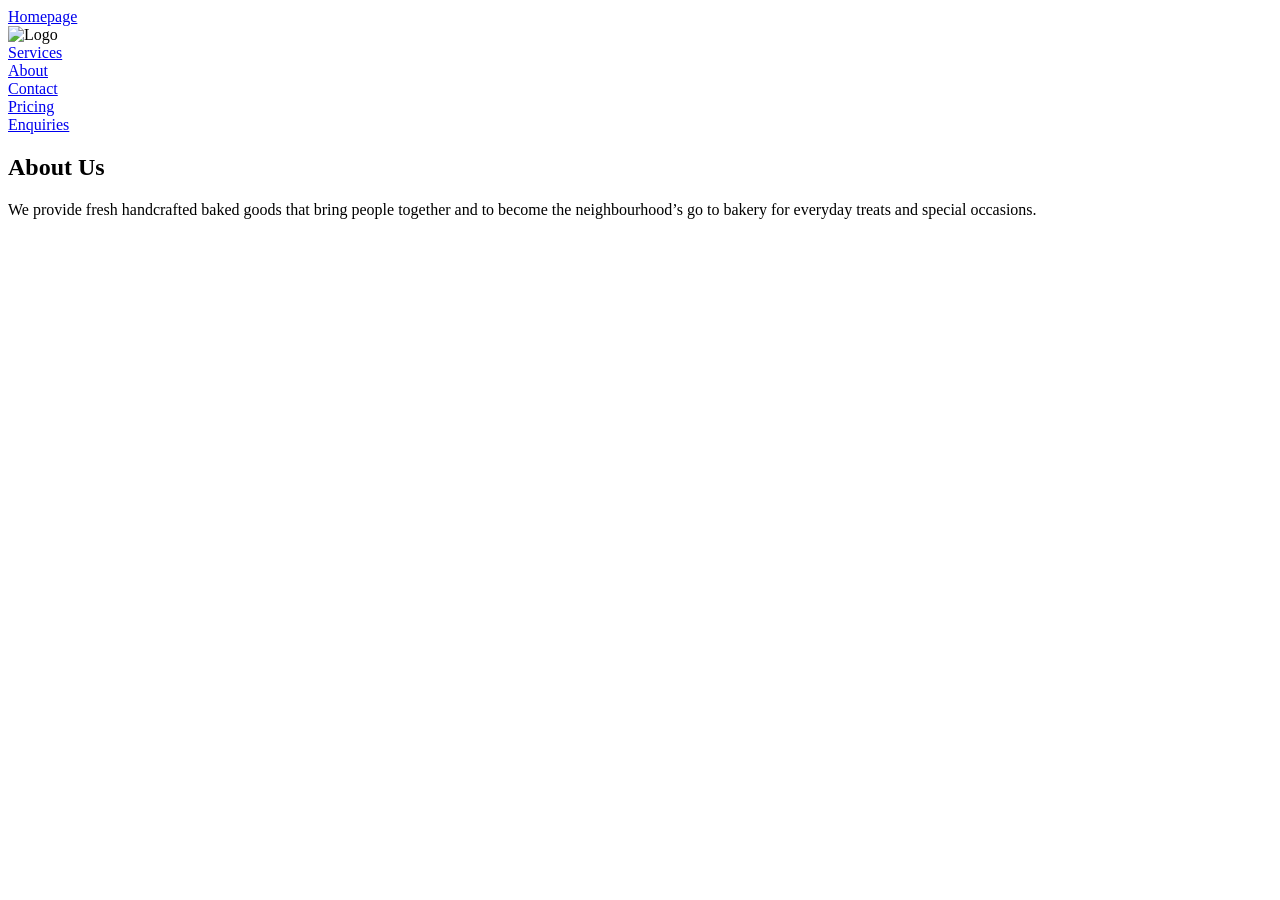
==== Bakery/about.html @ 6d9dfdcb "Add files via upload" ====
<!DOCTYPE html>
<html lang="en">
<head>
    <meta charset="UTF-8">
    <meta name="viewport" content="width=device-width, initial-scale=1.0">
    <title>Document</title>
</head>
<body>
   <nav>
        
        <a href="index.html">Homepage</a><br>
        <img src="C:\Users\Lethabo\Desktop\images\logo.jpgg" alt="Logo" style="height: 40px;"><br>
        <a href="services.html">Services</a><br>
        <a href="about.html">About</a><br>
        <a href="contact.html">Contact</a><br>
        <a href="pricing.html">Pricing</a><br>
        <a href="enquiries.html">Enquiries</a><br>
    </nav>
    <h2>About Us</h2>
    <p>We provide fresh handcrafted baked goods that bring people together and to become the neighbourhood’s go to bakery for everyday treats and special occasions. </p>
</body>
</html>
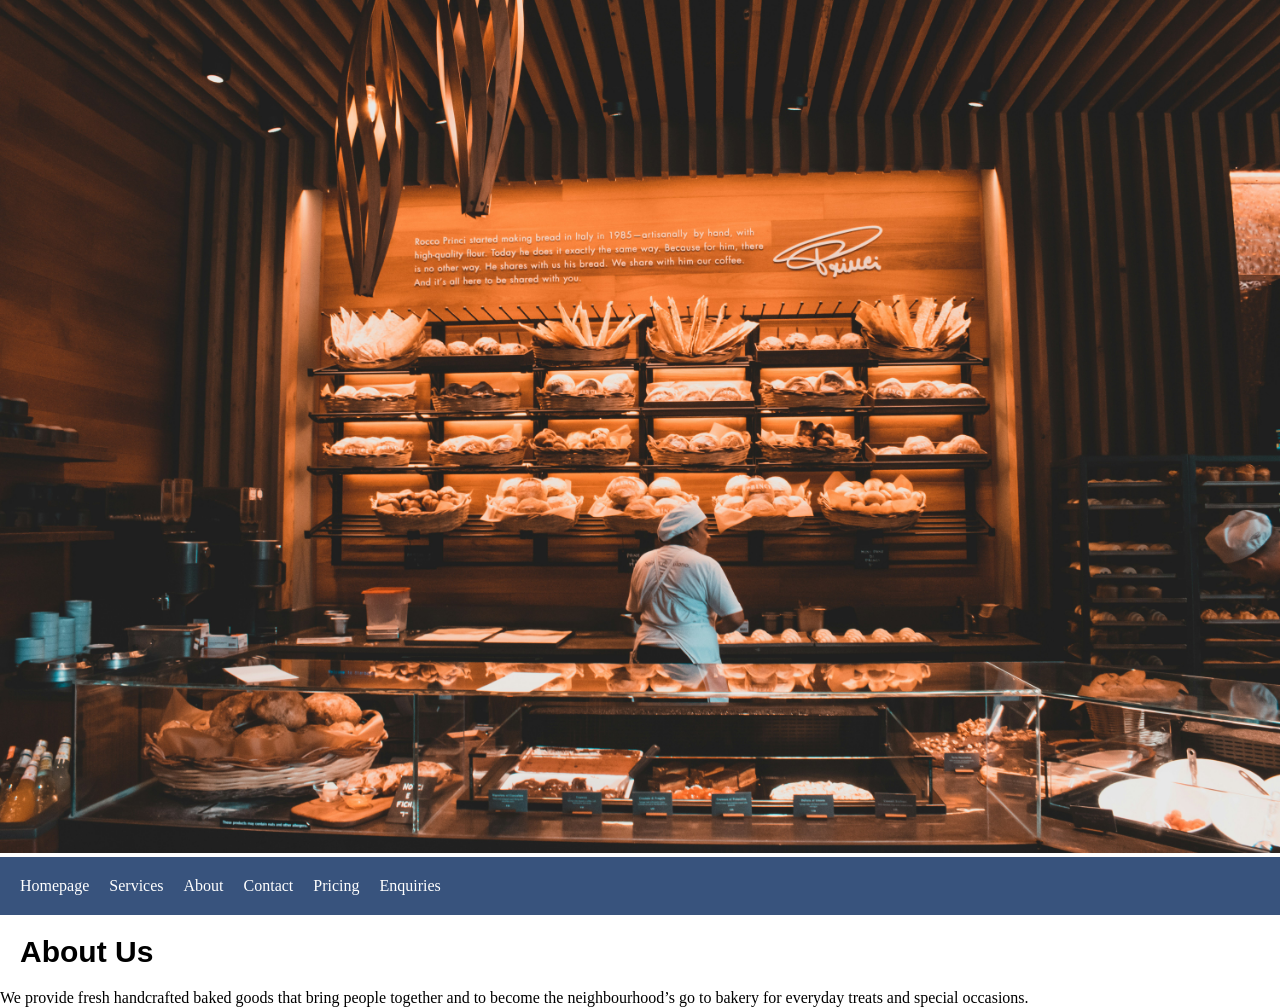
==== commit 62f3afcb: "Add files via upload" ====
--- a/Bakery/about.html
+++ b/Bakery/about.html
@@ -3,20 +3,25 @@
 <head>
     <meta charset="UTF-8">
     <meta name="viewport" content="width=device-width, initial-scale=1.0">
+    <link rel="stylesheet" href="css_assets/myfirststyles.css">
     <title>Document</title>
 </head>
 <body>
-   <nav>
+    <img src="images/logo.jpg"class=responsive-image>
         
+   <header>
+    <nav>
         <a href="index.html">Homepage</a><br>
-        <img src="C:\Users\Lethabo\Desktop\images\logo.jpgg" alt="Logo" style="height: 40px;"><br>
         <a href="services.html">Services</a><br>
         <a href="about.html">About</a><br>
         <a href="contact.html">Contact</a><br>
         <a href="pricing.html">Pricing</a><br>
         <a href="enquiries.html">Enquiries</a><br>
     </nav>
+     </header>
+
     <h2>About Us</h2>
     <p>We provide fresh handcrafted baked goods that bring people together and to become the neighbourhood’s go to bakery for everyday treats and special occasions. </p>
+
 </body>
 </html>
--- a/Bakery/css_assets/myfirststyles.css
+++ b/Bakery/css_assets/myfirststyles.css
@@ -0,0 +1,104 @@
+/*CSS reset
+CSS statement =
+selector{
+ property:value;
+}
+*/
+*{
+ margin: 0;
+ padding: 0;
+ box-sizing: border-box;
+ overflow-x: hidden;
+}
+
+header{
+ background-color: burlywood;
+}
+h1{
+ padding: 20px;
+ font-size:40px;
+ font-family:Arial, Helvetica, sans-serif;
+}
+h2{
+ padding: 20px;
+ font-size:30px;
+ font-family:'Trebuchet MS', 'Lucida Sans Unicode', 'Lucida Grande', 'Lucida Sans', Arial, sans-serif;
+}
+nav{
+ background-color: rgba(34, 70, 125, 0.877);
+ display: flex;
+ list-style-type: none;
+ padding: 10px;
+}
+nav a{
+ padding: 10px;
+ color: white;
+ text-decoration: none;
+}
+nav a:hover{
+ background-color: white;
+ color: rgb(34, 70, 125, 0.877);
+ border-radius: 35px;
+}
+.responsive-image{
+ max-width: 100%;
+ height: auto;
+}
+.container{
+ display: grid;
+ grid-template-columns: auto auto auto;
+ /*background-color: burlywood;*/
+}
+.container div{
+ background-color: rgba(34, 70, 125, 0.877);
+ margin:5px;
+ padding:20px;
+ color: white;
+ font-family:Arial, Helvetica, sans-serif;
+ font-size: 12px;
+ border-radius: 20px;
+}
+
+@media screen and (max-width: 768px){
+ body{
+  background-color: rgb(117, 193, 102);
+ }
+ .container{
+ grid-template-columns:auto auto;
+ }
+ h1{
+  font-size:30px;
+ }
+ h2{
+  font-size:20px;
+ }
+ p{
+  font-size: 10px;
+ }
+}
+
+@media screen and (max-width: 480px){
+ body{
+  background-color: rgb(230, 182, 79);
+ }
+ .container{
+ grid-template-columns:auto;
+ }
+ nav{
+  flex-direction: column;
+ }
+ nav a{
+  display: block;
+ }
+ h1{
+  font-size:20px;
+ }
+ h2{
+  font-size:15px;
+ }
+ p{
+  font-size: 8px;
+ }
+}
+
+ 
